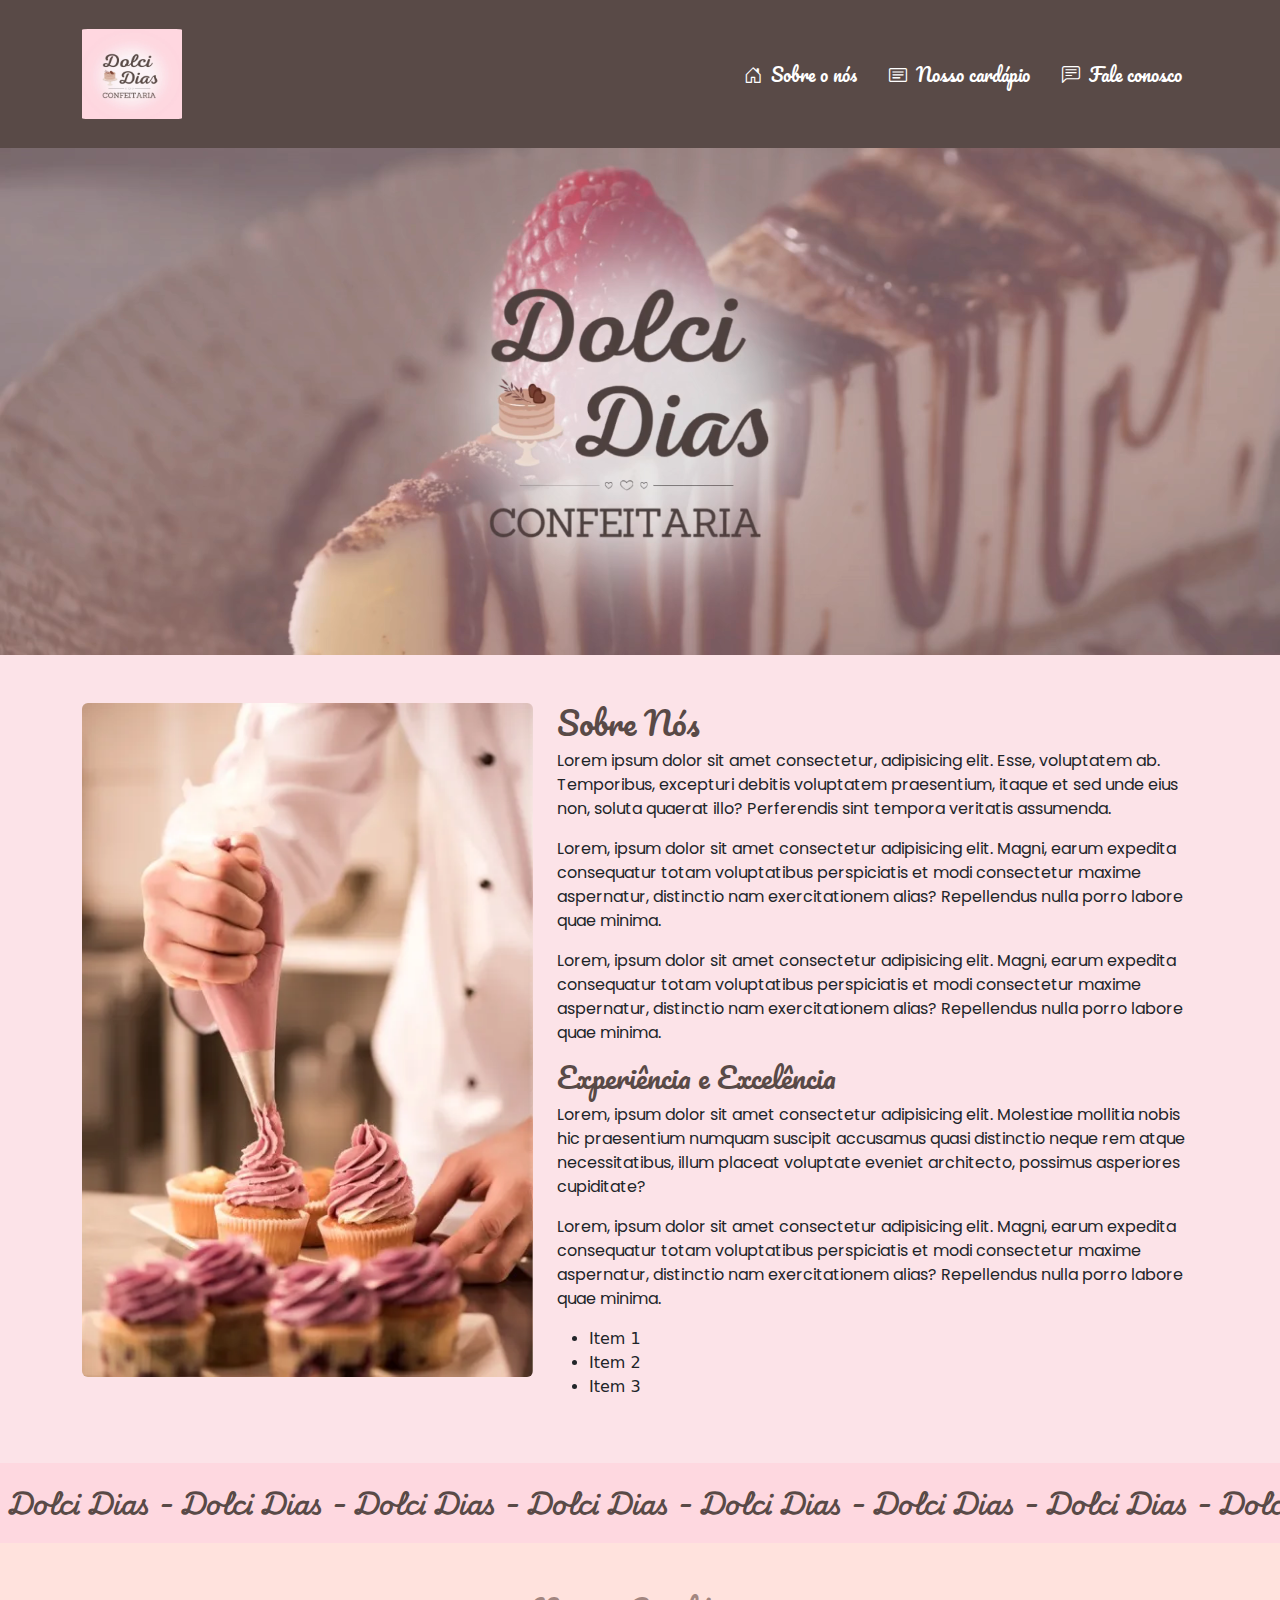
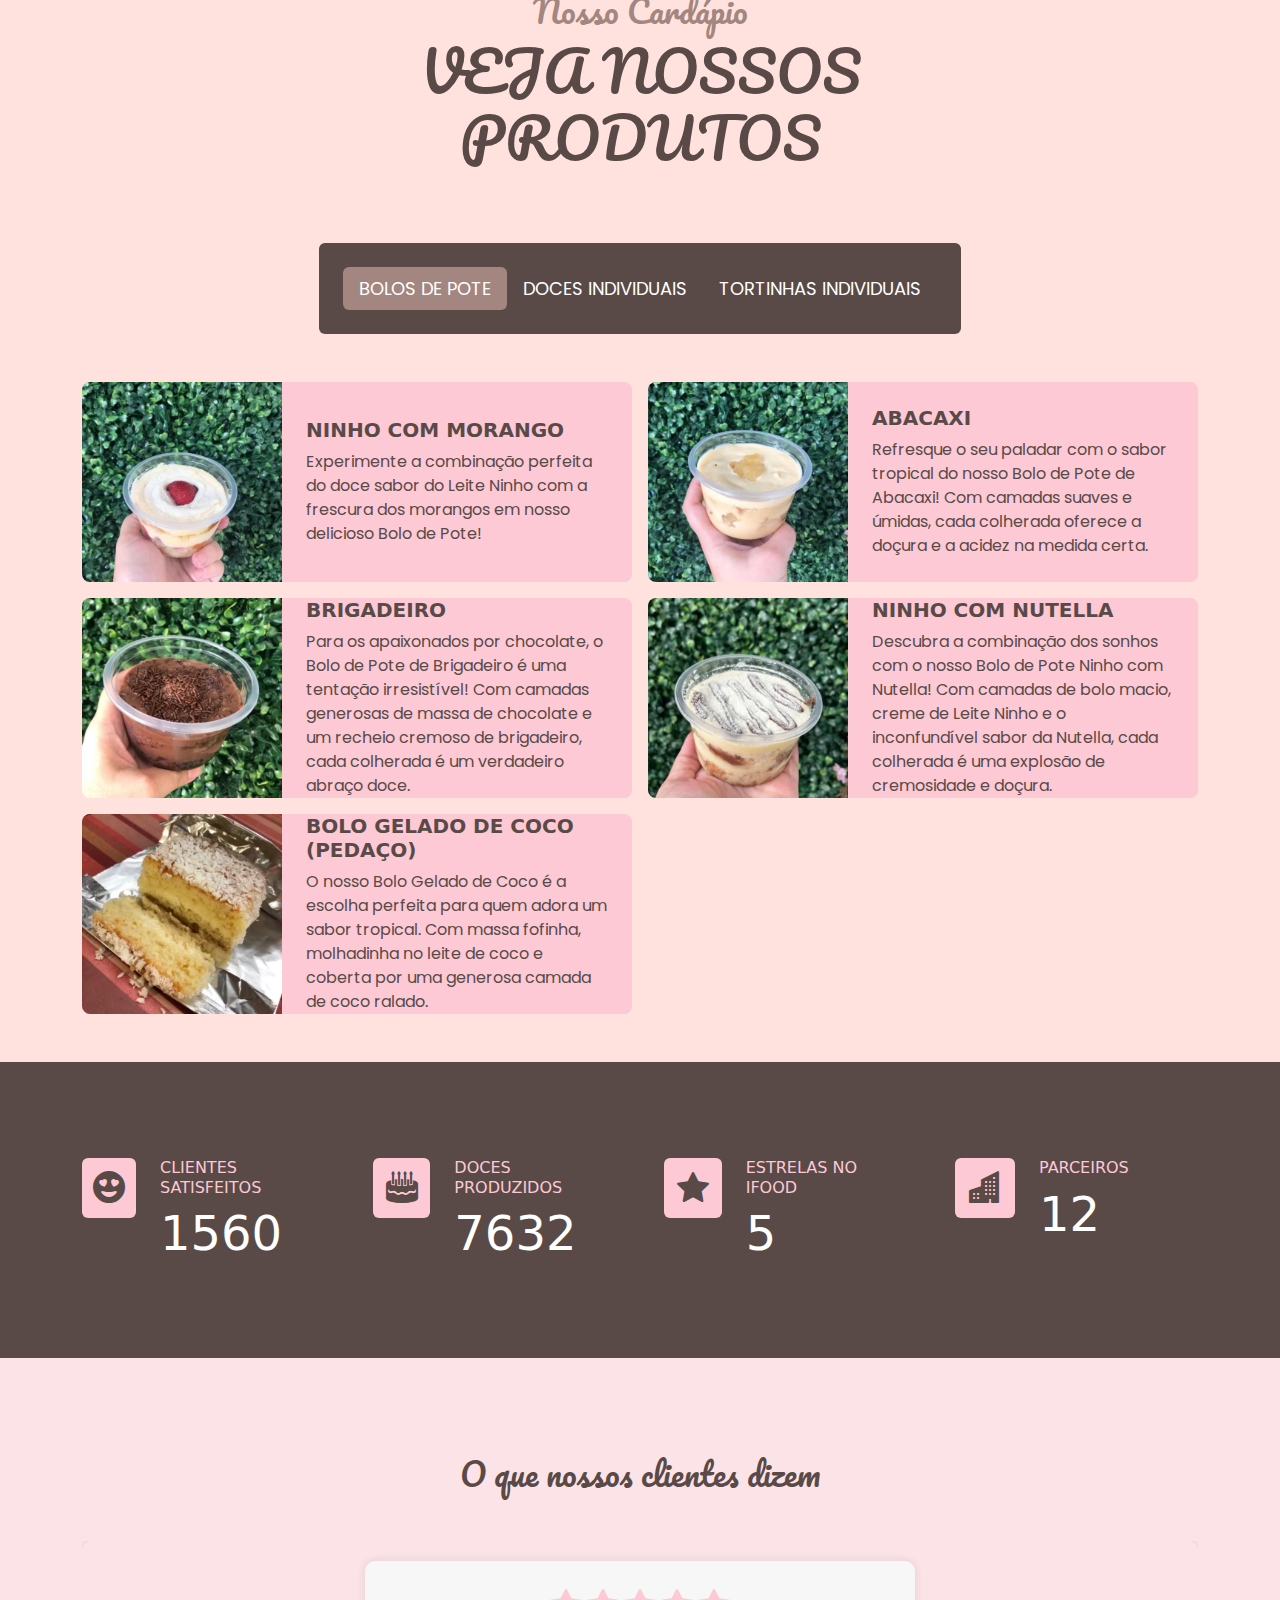
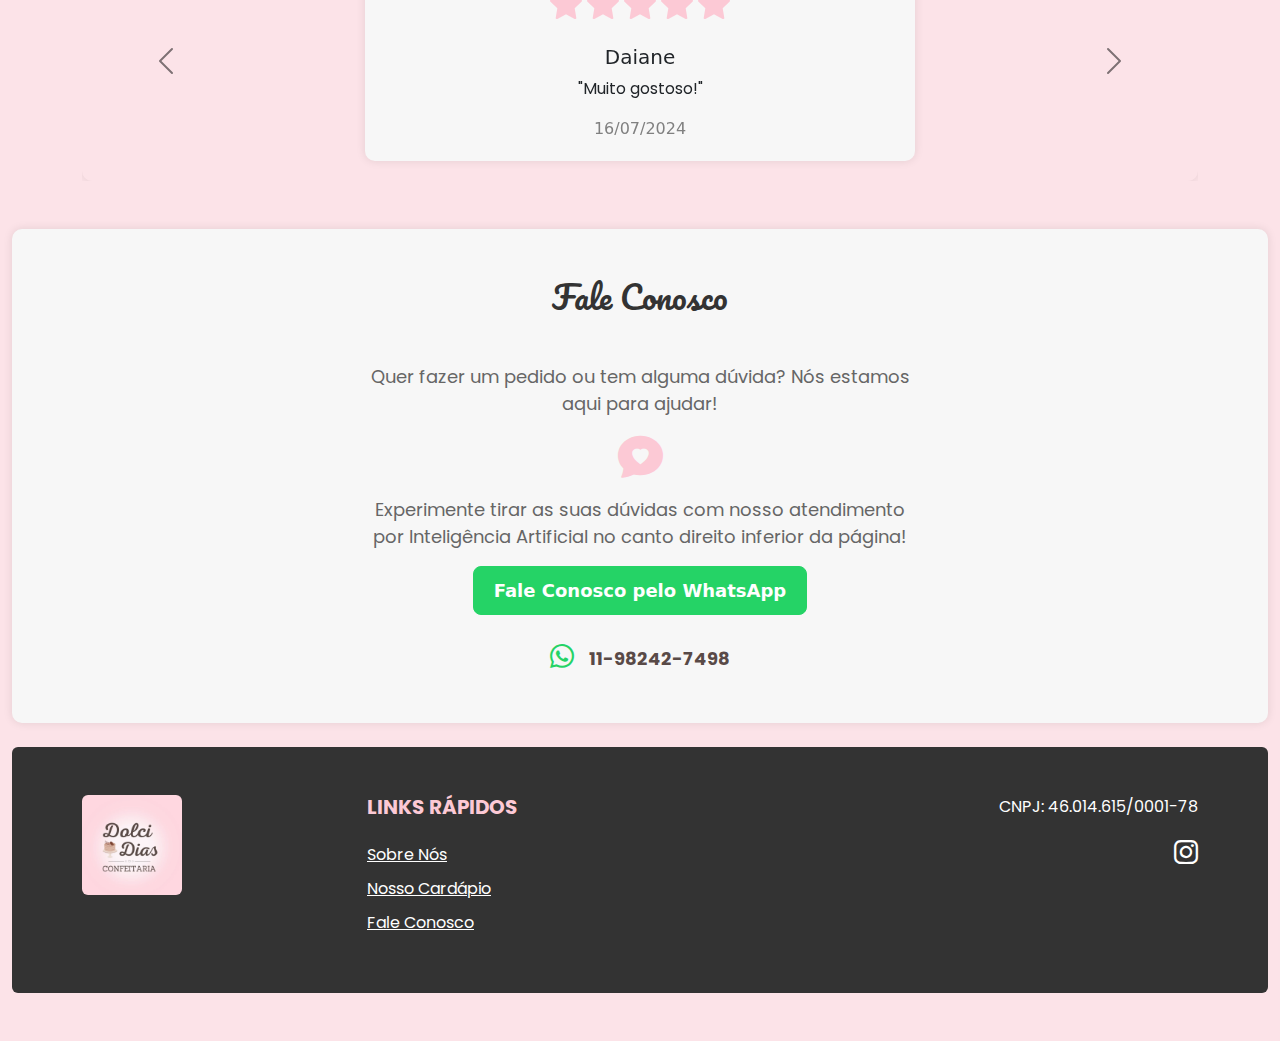
==== Dolci Dias/index.html @ 13e0d9af "Criação do site" ====
<!DOCTYPE html>
<html lang="pt-br">

<head>
  <meta charset="UTF-8">
  <meta name="viewport" content="width=device-width, initial-scale=1.0">
  <link rel="stylesheet" href="https://cdn.jsdelivr.net/npm/bootstrap@5.3.3/dist/css/bootstrap.min.css">
  <link rel="stylesheet" href="https://cdn.jsdelivr.net/npm/bootstrap-icons@1.11.3/font/bootstrap-icons.min.css">
  <link rel="preconnect" href="https://fonts.googleapis.com">
  <link rel="preconnect" href="https://fonts.gstatic.com" crossorigin>
  <link href="https://fonts.googleapis.com/css2?family=Pacifico&family=Playwrite+HR:wght@100..400&family=Poppins:ital,wght@0,100;0,200;0,300;0,400;0,500;0,600;0,700;0,800;0,900;1,100;1,200;1,300;1,400;1,500;1,600;1,700;1,800;1,900&family=Roboto:ital,wght@0,100;0,300;0,400;0,500;0,700;0,900;1,100;1,300;1,400;1,500;1,700;1,900&display=swap" rel="stylesheet">
  <link rel="stylesheet" href="style.css">

  <title>Dolci Dias</title>
</head>

<body>
  <!--Início Navbar-->
  <header class="navbar navbar-expand-lg sticky-top p-4" id="cabecalho">
    <div class="container">
      <a href="#"><img src="img/Dolci Dias Logo.webp" class="navbar-brand m-0 section-title logo-image rounded"></a>
      <button class="navbar-toggler" data-bs-toggle="collapse" data-bs-target="#menu-navegacao">
        <span class="navbar-toggler-icon"></span>
      </button>
      <nav class="navbar-collapse collapse justify-content-end" id="menu-navegacao">
        <ul class="nav nav-pills d-block d-md-flex">
          <li class="nav-item fw-bold">
            <a href="#sobre-nos" class="nav-link">
              <i class="bi bi-house-door me-1"></i>
              Sobre o nós</a>
          </li>
          <li class="nav-item fw-bold">
            <a href="#cardapio" class="nav-link">
              <i class="bi bi-card-text me-1"></i>
              Nosso cardápio</a>
          </li>
          <li class="nav-item fw-bold">
            <a href="#fale-conosco" class="nav-link">
              <i class="bi bi-chat-left-text me-1"></i>
              Fale conosco</a>
          </li>
        </ul>
      </nav>
    </div>
  </header>
  <!--Fim Navbar-->

  <!--Início Hero-->
  <video class="hero-video" src="media/Video-Hero.webm" autoplay loop id="sobre-nos"></video>
  <!--Fim Hero-->

  <!--Início Sobre Nós-->
  <div class="pt-5 pb-5">
    <div class="container">
      <div class="row">
        <div class="col-md-5">
          <img src="img/sobre-nos.webp" class="d-block w-100 rounded" alt="Foto da equipe">
        </div>
        <div class="col-md-7 mt-3 mt-md-0">
          <h2 class="section-title">Sobre Nós</h2>
          <p>
            Lorem ipsum dolor sit amet consectetur, adipisicing elit. Esse, voluptatem ab. Temporibus, excepturi debitis voluptatem praesentium, itaque et sed unde eius non, soluta quaerat illo? Perferendis sint tempora veritatis assumenda.
          </p>

          <p>Lorem, ipsum dolor sit amet consectetur adipisicing elit. Magni, earum expedita consequatur totam voluptatibus perspiciatis et modi consectetur maxime aspernatur, distinctio nam exercitationem alias? Repellendus nulla porro labore quae minima.</p>

          <p>Lorem, ipsum dolor sit amet consectetur adipisicing elit. Magni, earum expedita consequatur totam voluptatibus perspiciatis et modi consectetur maxime aspernatur, distinctio nam exercitationem alias? Repellendus nulla porro labore quae minima.</p>

          <h3 class="section-title">Experiência e Excelência</h3>
          <p>
            Lorem, ipsum dolor sit amet consectetur adipisicing elit. Molestiae mollitia nobis hic praesentium numquam suscipit accusamus quasi distinctio neque rem atque necessitatibus, illum placeat voluptate eveniet architecto, possimus asperiores cupiditate?
          </p>

          <p>Lorem, ipsum dolor sit amet consectetur adipisicing elit. Magni, earum expedita consequatur totam voluptatibus perspiciatis et modi consectetur maxime aspernatur, distinctio nam exercitationem alias? Repellendus nulla porro labore quae minima.</p>

          <ul>
            <li>Item 1</li>
            <li>Item 2</li>
            <li>Item 3</li>
          </ul>
        </div>
      </div>
    </div>
  </div>
  <!--Fim Sobre Nós-->

  <!--Início Faixa animada-->
  <div class="faixa">
    <h2>Dolci Dias -</h2>
    <h2>Dolci Dias -</h2>
    <h2>Dolci Dias -</h2>
    <h2>Dolci Dias -</h2>
    <h2>Dolci Dias -</h2>
    <h2>Dolci Dias -</h2>
    <h2>Dolci Dias -</h2>
    <h2>Dolci Dias -</h2>
    <h2>Dolci Dias -</h2>
    <h2>Dolci Dias -</h2>
    <h2>Dolci Dias -</h2>
    <h2>Dolci Dias -</h2>
    <h2>Dolci Dias -</h2>
    <h2>Dolci Dias -</h2>
    <h2>Dolci Dias -</h2>
    <h2>Dolci Dias -</h2>
    <h2>Dolci Dias -</h2>
    <h2>Dolci Dias -</h2>
  </div>
  <!--Fim faixa animada-->

  <!-- Início Produtos -->
  <div class="container-fluid about py-5" id="cardapio">
    <div class="container">
      <div class="section-title position-relative text-center mx-auto mb-5 pb-3" style="max-width: 600px;">
        <h2 class="font-secondary">Nosso Cardápio</h2>
        <h1 class="display-4 text-uppercase">Veja nossos produtos</h1>
      </div>
      <div class="tab-class text-center">
        <ul class="nav nav-pills d-inline-flex justify-content-center rounded text-uppercase border-inner p-4 mb-5">
          <li class="nav-item">
            <a class="nav-link text-white active" data-bs-toggle="pill" href="#tab-1">Bolos de pote</a>
          </li>
          <li class="nav-item">
            <a class="nav-link text-white" data-bs-toggle="pill" href="#tab-2">Doces individuais</a>
          </li>
          <li class="nav-item">
            <a class="nav-link text-white" data-bs-toggle="pill" href="#tab-3">Tortinhas individuais</a>
          </li>
        </ul>
        <div class="tab-content">
          <div id="tab-1" class="tab-pane fade show p-0 active">
            <div class="row g-3">
              <div class="col-lg-6">
                <div class="d-flex h-100">
                  <div class="flex-shrink-0">
                    <img class="img-fluid" src="img/Bolos de pote/Bolo de pote Ninho com morango.webp" alt="Bolo de pote Ninho com morango" style="width: 200px; height: 200px;">
                  </div>
                  <div class="d-flex flex-column justify-content-center text-start border-inner px-4">
                    <h5 class="text-uppercase">Ninho com Morango</h5>
                    <span>Experimente a combinação perfeita do doce sabor do Leite Ninho com a frescura dos morangos em nosso delicioso Bolo de Pote!</span>
                  </div>
                </div>
              </div>
              <div class="col-lg-6">
                <div class="d-flex h-100">
                  <div class="flex-shrink-0">
                    <img class="img-fluid" src="img/Bolos de pote/Bolo de pote de abacaxi.webp" alt="Bolo de pote de abacaxi" style="width: 200px; height: 200px;">
                  </div>
                  <div class="d-flex flex-column justify-content-center text-start border-inner px-4">
                    <h5 class="text-uppercase">Abacaxi</h5>
                    <span>Refresque o seu paladar com o sabor tropical do nosso Bolo de Pote de Abacaxi! Com camadas suaves e úmidas, cada colherada oferece a doçura e a acidez na medida certa.</span>
                  </div>
                </div>
              </div>
              <div class="col-lg-6">
                <div class="d-flex h-100">
                  <div class="flex-shrink-0">
                    <img class="img-fluid" src="img/Bolos de pote/Bolo de pote de brigadeiro.webp" alt="Bolo de pote de brigadeiro" style="width: 200px; height: 200px;">
                  </div>
                  <div class="d-flex flex-column justify-content-center text-start border-inner px-4">
                    <h5 class="text-uppercase">Brigadeiro</h5>
                    <span>Para os apaixonados por chocolate, o Bolo de Pote de Brigadeiro é uma tentação irresistível! Com camadas generosas de massa de chocolate e um recheio cremoso de brigadeiro, cada colherada é um verdadeiro abraço doce. </span>
                  </div>
                </div>
              </div>
              <div class="col-lg-6">
                <div class="d-flex h-100">
                  <div class="flex-shrink-0">
                    <img class="img-fluid" src="img/Bolos de pote/Bolo de pote Ninho com Nutella.webp" alt="Bolo de pote Ninho com Nutella" style="width: 200px; height: 200px;">
                  </div>
                  <div class="d-flex flex-column justify-content-center text-start border-inner px-4">
                    <h5 class="text-uppercase">Ninho com Nutella</h5>
                    <span>Descubra a combinação dos sonhos com o nosso Bolo de Pote Ninho com Nutella! Com camadas de bolo macio, creme de Leite Ninho e o inconfundível sabor da Nutella, cada colherada é uma explosão de cremosidade e doçura. </span>
                  </div>
                </div>
              </div>
              <div class="col-lg-6">
                <div class="d-flex h-100">
                  <div class="flex-shrink-0">
                    <img class="img-fluid" src="img/Bolos de pote/Bolo gelado de coco pedaço (bolo toalha felpuda).webp" alt="Bolo gelado de coco pedaço (bolo toalha felpuda)" style="width: 200px; height: 200x;">
                  </div>
                  <div class="d-flex flex-column justify-content-center text-start border-inner px-4">
                    <h5 class="text-uppercase">Bolo gelado de coco (pedaço)</h5>
                    <span>O nosso Bolo Gelado de Coco é a escolha perfeita para quem adora um sabor tropical. Com massa fofinha, molhadinha no leite de coco e coberta por uma generosa camada de coco ralado.</span>
                  </div>
                </div>
              </div>
            </div>
          </div>
          <div id="tab-2" class="tab-pane fade show p-0">
            <div class="row g-3">
              <div class="col-lg-6">
                <div class="d-flex h-100">
                  <div class="flex-shrink-0">
                    <img class="img-fluid" src="img/Doces individuais/Coxinha de brigadeiro com morango.webp" alt="Coxinha de brigadeiro com morango" style="width: 200px; height: 200px;">
                  </div>
                  <div class="d-flex flex-column justify-content-center text-start border-inner px-4">
                    <h5 class="text-uppercase">Coxinha de brigadeiro com morango</h5>
                    <span>Uma explosão de sabor em cada mordida, com chocolate belga cremoso e morangos frescos selecionados. Perfeito para presentear ou para se deliciar em um momento especial. Sinta a magia da infância em cada pedaço!</span>
                  </div>
                </div>
              </div>
              <div class="col-lg-6">
                <div class="d-flex h-100">
                  <div class="flex-shrink-0">
                    <img class="img-fluid" src="img/Doces individuais/Coxinha de Ninho com Nutella e morango.webp" alt="Coxinha de Ninho com Nutella e Morango" style="width: 200px; height: 200px;">
                  </div>
                  <div class="d-flex flex-column justify-content-center text-start border-inner px-4">
                    <h5 class="text-uppercase">Coxinha de Ninho com Nutella e Morango</h5>
                    <span>Massa leve e aerada do Ninho envolve um recheio irresistível de Nutella e um suculento morango. Feita com ingredientes selecionados para garantir a melhor experiência.</span>
                  </div>
                </div>
              </div>
              <div class="col-lg-6">
                <div class="d-flex h-100">
                  <div class="flex-shrink-0">
                    <img class="img-fluid" src="img/Doces individuais/Gelatina colorida (mosaico).webp" alt="Gelatina Colorida" style="width: 200px; height: 200px;">
                  </div>
                  <div class="d-flex flex-column justify-content-center text-start border-inner px-4">
                    <h5 class="text-uppercase">Gelatina Colorida</h5>
                    <span>Mergulhe em um mundo de cores e sabores com nossa gelatina colorida! Uma explosão de frescor na boca e uma festa para os olhos. Perfeita para refrescar os dias mais quentes e deixar qualquer festa mais divertida.</span>
                  </div>
                </div>
              </div>
              <div class="col-lg-6">
                <div class="d-flex h-100">
                  <div class="flex-shrink-0">
                    <img class="img-fluid" src="img/Doces individuais/Mousse de chocolate.webp" alt="Mousse de chocolate" style="width: 200px; height: 200px;">
                  </div>
                  <div class="d-flex flex-column justify-content-center text-start border-inner px-4">
                    <h5 class="text-uppercase">Mousse de Chocolate</h5>
                    <span>Mergulhe em um mar de chocolate com o nosso mousse cremoso! Uma explosão de sabor para todos os sentidos. Perfeito para encerrar uma refeição especial ou simplesmente satisfazer seu desejo por chocolate.</span>
                  </div>
                </div>
              </div>
              <div class="col-lg-6">
                <div class="d-flex h-100">
                  <div class="flex-shrink-0">
                    <img class="img-fluid" src="img/Doces individuais/Pão de mel de doce de leite.webp" alt="Pão de mel de doce de leite" style="width: 200px; height: 200px;">
                  </div>
                  <div class="d-flex flex-column justify-content-center text-start border-inner px-4">
                    <h5 class="text-uppercase">Pão de mel de doce de leite</h5>
                    <span>Mergulhe em um mar de sabor com o nosso pão de mel de doce de leite! Uma explosão de sabores e aromas que vão te conquistar. Perfeito para acompanhar um café quentinho ou como sobremesa.</span>
                  </div>
                </div>
              </div>
            </div>
          </div>
          <div id="tab-3" class="tab-pane fade show p-0">
            <div class="row g-3">
              <div class="col-lg-6">
                <div class="d-flex h-100">
                  <div class="flex-shrink-0">
                    <img class="img-fluid" src="img/Tortinhas individuais/Tortinha de doce de leite.webp" alt="Tortinha de doce de leite" style="width: 200px; height: 200px;">
                  </div>
                  <div class="d-flex flex-column justify-content-center text-start border-inner px-4">
                    <h5 class="text-uppercase">Tortinha de doce de leite</h5>
                    <span>Reviva a magia da infância com a nossa tortinha de doce de leite! Uma receita tradicional, feita com muito carinho, que vai te transportar para momentos de pura felicidade.</span>
                  </div>
                </div>
              </div>
              <div class="col-lg-6">
                <div class="d-flex h-100">
                  <div class="flex-shrink-0">
                    <img class="img-fluid" src="img/Tortinhas individuais/Tortinha de limão.webp" alt="Tortinha de limão" style="width: 200px; height: 200px;">
                  </div>
                  <div class="d-flex flex-column justify-content-center text-start border-inner px-4">
                    <h5 class="text-uppercase">Tortinha de Limão</h5>
                    <span>Reviva a sensação de um dia ensolarado com a nossa tortinha de limão! Uma receita refrescante, feita com muito carinho, que vai te transportar para momentos de pura alegria.</span>
                  </div>
                </div>
              </div>
              <div class="col-lg-6">
                <div class="d-flex h-100">
                  <div class="flex-shrink-0">
                    <img class="img-fluid" src="img/Tortinhas individuais/Tortinha Romeu e Julieta.webp" alt="Tortinha Romeu e Julieta" style="width: 200px; height: 200px;">
                  </div>
                  <div class="d-flex flex-column justify-content-center text-start border-inner px-4">
                    <h5 class="text-uppercase">Tortinha Romeu e Julieta</h5>
                    <span>Experimente a paixão em cada pedaço da nossa tortinha Romeu e Julieta! Feita com queijo cremoso e goiabada de qualidade, essa combinação clássica é um verdadeiro deleite para os sentidos. Um clássico reinventado para encantar seu paladar.</span>
                  </div>
                </div>
              </div>
            </div>
          </div>
        </div>
      </div>
    </div>
  </div>
  <!-- Fim Produtos -->

  <!-- Início Contador -->
  <div class="container-fluid py-5 mb-5">
    <div class="container py-5">
      <div class="row gx-5 gy-4">
        <div class="col-lg-3 col-md-6">
          <div class="d-flex">
            <div class="border-inner d-flex align-items-center justify-content-center mb-3 rounded" style="width: 60px; height: 60px;">
              <i class="bi bi-emoji-heart-eyes-fill"></i>
            </div>
            <div class="ps-4">
              <h6 class="text-uppercase">Clientes Satisfeitos</h6>
              <h1 class="display-5 text-white mb-0" data-toggle="counter-up">1560</h1>
            </div>
          </div>
        </div>
        <div class="col-lg-3 col-md-6">
          <div class="d-flex">
            <div class="border-inner d-flex align-items-center justify-content-center mb-3 rounded" style="width: 60px; height: 60px;">
              <i class="bi bi-cake2-fill"></i>
            </div>
            <div class="ps-4">
              <h6 class="text-uppercase">Doces Produzidos</h6>
              <h1 class="display-5 text-white mb-0" data-toggle="counter-up">7632</h1>
            </div>
          </div>
        </div>
        <div class="col-lg-3 col-md-6">
          <div class="d-flex">
            <div class="border-inner d-flex align-items-center justify-content-center mb-3 rounded" style="width: 60px; height: 60px;">
              <i class="bi bi-star-fill"></i>
            </div>
            <div class="ps-4">
              <h6 class="text-uppercase">Estrelas no iFood</h6>
              <h1 class="display-5 text-white mb-0" data-toggle="counter-up">5</h1>
            </div>
          </div>
        </div>
        <div class="col-lg-3 col-md-6">
          <div class="d-flex">
            <div class="border-inner d-flex align-items-center justify-content-center mb-3 rounded" style="width: 60px; height: 60px;">
              <i class="bi bi-buildings-fill"></i>
            </div>
            <div class="ps-4">
              <h6 class="text-uppercase">Parceiros</h6>
              <h1 class="display-5 text-white mb-0" data-toggle="counter-up">12</h1>
            </div>
          </div>
        </div>
      </div>
    </div>
  </div>
  <!--Fim Contador-->

  <!-- Início Seção de Comentários -->
  <div class="container-fluid py-5">
    <div class="container mb-5">
      <h2 class="section-title text-center mb-5">O que nossos clientes dizem</h2>
      <div id="carousel-comentarios" class="carousel slide" data-bs-ride="carousel" data-bs-interval="3000">
        <div class="carousel-inner">
          <div class="carousel-item active">
            <div class="row justify-content-center">
              <div class="col-md-6 text-center mx-auto" style="background-color: #f7f7f7; border-radius: 10px; padding: 20px; box-shadow: 0 0 10px rgba(0, 0, 0, 0.1);">
                <i class="bi bi-star-fill" id="estrela-comentarios"></i>
                <i class="bi bi-star-fill" id="estrela-comentarios"></i>
                <i class="bi bi-star-fill" id="estrela-comentarios"></i>
                <i class="bi bi-star-fill" id="estrela-comentarios"></i>
                <i class="bi bi-star-fill" id="estrela-comentarios"></i>
                <h5 class="mt-3">Daiane</h5>
                <p>"Muito gostoso!"</p>
                <data>16/07/2024</data>
              </div>
            </div>
          </div>
          <div class="carousel-item">
            <div class="row justify-content-center">
              <div class="col-md-6 text-center mx-auto" style="background-color: #f7f7f7; border-radius: 10px; padding: 20px; box-shadow: 0 0 10px rgba(0, 0, 0, 0.1);">
                <i class="bi bi-star-fill" id="estrela-comentarios"></i>
                <i class="bi bi-star-fill" id="estrela-comentarios"></i>
                <i class="bi bi-star-fill" id="estrela-comentarios"></i>
                <i class="bi bi-star-fill" id="estrela-comentarios"></i>
                <i class="bi bi-star-fill" id="estrela-comentarios"></i>
                <h5 class="mt-3">Shirley</h5>
                <p>Sempre pego o bolo de chocolate da DOLCI DIAS! Bem chocolatudo e uma delícia!! Ainda vem com um brigadeiro no meio 😍</p>
                <data>05/07/2024</data>
              </div>
            </div>
          </div>
          <div class="carousel-item">
            <div class="row justify-content-center">
              <div class="col-md-6 text-center mx-auto" style="background-color: #f7f7f7; border-radius: 10px; padding: 20px; box-shadow: 0 0 10px rgba(0, 0, 0, 0.1);">
                <i class="bi bi-star-fill" id="estrela-comentarios"></i>
                <i class="bi bi-star-fill" id="estrela-comentarios"></i>
                <i class="bi bi-star-fill" id="estrela-comentarios"></i>
                <i class="bi bi-star-fill" id="estrela-comentarios"></i>
                <i class="bi bi-star-fill" id="estrela-comentarios"></i>
                <h5 class="mt-3">Mariza</h5>
                <p>Deliciosos doces, bem embalados, bons ingredientes, recomendo!!</p>
                <data>28/06/2024</data>
              </div>
            </div>
          </div>
          <div class="carousel-item">
            <div class="row justify-content-center">
              <div class="col-md-6 text-center mx-auto" style="background-color: #f7f7f7; border-radius: 10px; padding: 20px; box-shadow: 0 0 10px rgba(0, 0, 0, 0.1);">
                <i class="bi bi-star-fill" id="estrela-comentarios"></i>
                <i class="bi bi-star-fill" id="estrela-comentarios"></i>
                <i class="bi bi-star-fill" id="estrela-comentarios"></i>
                <i class="bi bi-star-fill" id="estrela-comentarios"></i>
                <i class="bi bi-star-fill" id="estrela-comentarios"></i>
                <h5 class="mt-3">Paula</h5>
                <p>PÃO DE MEL MAIS DELICIOSO!!!!</p>
                <data>28/06/2024</data>
              </div>
            </div>
          </div>
          <button class="carousel-control-prev" type="button" data-bs-target="#carousel-comentarios" data-bs-slide="prev">
            <span class="carousel-control-prev-icon" aria-hidden="true"></span>
            <span class="visually-hidden">Anterior</span>
          </button>
          <button class="carousel-control-next" type="button" data-bs-target="#carousel-comentarios" data-bs-slide="next">
            <span class="carousel-control-next-icon" aria-hidden="true"></span>
            <span class="visually-hidden">Próximo</span>
          </button>
        </div>
      </div>
    </div>
    <!--Fim Seção de Comentários-->

<!-- Início Seção de Contato -->
<div class="container-fluid py-5 bg-contact" id="fale-conosco">
  <div class="container">
    <h2 class="section-title text-center mb-5 fs-2 fw-normal">Fale Conosco</h2>
    <div class="row justify-content-center">
      <div class="col-md-6 text-center mx-auto">
        <p class="lead">Quer fazer um pedido ou tem alguma dúvida? Nós estamos aqui para ajudar!</p>
        <i class="bi bi-chat-heart-fill"></i>
        <p class="lead pt-3">Experimente tirar as suas dúvidas com nosso atendimento por Inteligência Artificial no canto direito inferior da página!</p>
        <a href="https://wa.me/+5511982427498" target="_blank" class="btn btn-primary btn-lg">Fale Conosco pelo WhatsApp</a>
        <div class="mt-4">
          <i class="bi bi-whatsapp" style="font-size: 24px; color: #25D366;"></i>
          <span style="font-size: 18px; font-weight: bold;">11-98242-7498</span>
        </div>
      </div>
    </div>
  </div>
</div>
<!-- Fim Seção de Contato -->

<!-- Início Rodapé -->
<footer class="footer py-5 rounded mt-4">
  <div class="container">
    <div class="row">
      <div class="col-md-3">
        <img src="img/Dolci Dias Logo.webp" alt="Dolci Dias Logo" class="footer-logo img-fluid rounded">
      </div>
      <div class="col-md-6">
        <h5 class="text-uppercase mb-4" id="link-rapido-rodape">Links Rápidos</h5>
        <ul class="list-unstyled">
          <li><a href="#sobre-nos">Sobre Nós</a></li>
          <li><a href="#cardapio">Nosso Cardápio</a></li>
          <li><a href="#fale-conosco">Fale Conosco</a></li>
        </ul>
      </div>
      <div class="col-md-3 text-md-end">
        <p class="mb-3">CNPJ: 46.014.615/0001-78</p>
        <a href="https://www.instagram.com/dolcidias/" target="_blank">
          <i class="bi bi-instagram" style="font-size: 24px;"></i>
        </a>
      </div>
    </div>
  </div>
</footer>
<!-- Fim Rodapé -->


    <!--Atendimento AI-->
    <script>
      window.difyChatbotConfig = {
        token: 'zn7bYTIdYvP5qELb'
      }
    </script>
    <script src="https://udify.app/embed.min.js" id="zn7bYTIdYvP5qELb" defer>
    </script>
    <style>
      #dify-chatbot-bubble-button {
        background-color: #fcc9d5;
        !important;
      }
    </style>

    <!-- JavaScript Libraries -->
    <script src="https://code.jquery.com/jquery-3.4.1.min.js"></script>
    <script src="https://cdn.jsdelivr.net/npm/bootstrap@5.0.0/dist/js/bootstrap.bundle.min.js"></script>
    <script src="lib/waypoints/waypoints.min.js"></script>
    <script src="lib/counterup/counterup.min.js"></script>

    <script src="https://cdn.jsdelivr.net/npm/bootstrap@5.3.3/dist/js/bootstrap.bundle.min.js"></script>
    <script src="script.js"> </script>
</body>

</html>
---- Dolci Dias/style.css ----
@font-face {
  font-family: 'Playwrite+HR';
  src: url('Fonts/Playwrite_HR/PlaywriteHR-VariableFont_wght.ttf') format('truetype');
}

body {
  padding-top: 0;
  background-color: #FCE3E8;
}

p {
  font-family: Poppins;
}

.sticky-top {
  padding-top: 0;
}

.logo-image {
  width: 100px;
  height: 100px;
}

.navbar {
  background-color: #594a47; /* cor de fundo desejada */
}

i {
  color: white;
}

i:hover {
  color: #fed8e0;
}

a.nav-link {
  color: white;
  font-family: Pacifico;
  font-size: large;
  font-weight: normal;
}

a.nav-link:hover {
  color: #fed8e0;
}

button.navbar-toggler {
  color: #fed8e0;
  border-color: #fed8e0;
}

button.navbar-toggler:active:focus {
  color: #fed8e0; /* cor de fundo do botão quando clicado */
  border-color: #fed8e0;
}

.navbar-toggler-icon {
  background-image: url("data:image/svg+xml,%3csvg xmlns='http://www.w3.org/2000/svg' width='30' height='30' viewBox='0 0 30 30'%3e%3cpath stroke='rgba(254, 216, 224, 1)' stroke-width='2' stroke-linecap='round' stroke-miterlimit='10' d='M4 7h22M4 15h22M4 23h22'/%3e%3c/svg%3e");
}

video {
  width: 100%;
  z-index: -1;
  display: block;
}

.hero {
  position: relative;
}

.hero video {
  width: 100%;
}

div.pt-5.pb-5 {
  background-color: #fce3e8;
}

.faixa {
  display: flex;
  align-items: center; /* adicionado */
  height: 80px; /* adicionado */
  overflow: hidden;
  color: #594a47;
  width: 100%;
  max-width: 100%;
  background-color: #fed8e0;
}

.faixa h2 {
  animation: faixaAnimada 4s infinite linear;
  padding-left: 8px;
  white-space: nowrap; /* adicionado */
  flex-grow: 1; /* adicionado */
  margin: 0; /* adicionado */
  font-family: 'Playwrite+HR';
  font-weight: bolder;
  font-size: 25px;
}

.faixa:hover h2 {
  animation-play-state: paused;
}

@keyframes faixaAnimada {
  to {
    transform: translateX(-100%);
  }
}

h2.section-title,
h3.section-title {
  font-family: Pacifico;
  color: #594a47;
}

.p-5 {
  padding-top: 3rem !important;
  padding-bottom: 3rem !important;
}

.nav.nav-pills.d-inline-flex.justify-content-center.text-uppercase.border-inner.p-4.mb-5 {
  background-color: #594a47;
}

.container-fluid.about.py-5 {
  background-color: #ffe2dd;
}

.font-secondary {
  font-family: Pacifico;
  color: #a38680;
}

.display-4.text-uppercase {
  font-family: Pacifico;
  color: #594a47;
}

.nav-link.text-white {
  font-family: Poppins;
}

a.nav-link.text-white:hover {
  background-color: #a38680;
}

a.nav-link.text-white.active {
  background-color: #a38680;
}

img.img-fluid {
  border-radius: 8px 0px 0px 8px;
}

.d-flex.flex-column.justify-content-center.text-start.bg-secondary.border-inner.px-4 {
  border-radius: 0px 8px 8px 0px;
}

.d-flex.flex-column.justify-content-center.text-start.border-inner.px-4 {
  background-color: #fcc9d5;
  border-radius: 0px 8px 8px 0px;
}

span {
  font-family: Poppins;
  color: #594a47;
}

h5.text-uppercase {
  color: #594a47;
  font-weight: bold;
}

.container-fluid.py-5.mb-5 {
  background-color: #594a47;
}

h6.text-uppercase {
  color: #fcc9d5;
}

.border-inner.d-flex.align-items-center.justify-content-center.mb-3.rounded {
  background-color: #fcc9d5;
}

i.bi.bi-emoji-heart-eyes-fill {
  color: #594a47;
  font-size: 32px;
}

i.bi-cake2-fill {
  color: #594a47;
  font-size: 32px;
}

i.bi-star-fill {
  color: #594a47;
  font-size: 32px;
}

i.bi.bi-buildings-fill {
  color: #594a47;
  font-size: 32px;
}

.carousel-item {
  border-radius: 10px; /* bordas arredondadas */
  padding: 20px; /* adiciona um padding para separar o conteúdo do background */
  box-shadow: 0 0 10px rgba(0, 0, 0, 0.1); /* sombra */
}

#estrela-comentarios {
  color: #fcc9d5;
}

.carousel-control-prev-icon,
.carousel-control-next-icon {
  filter: invert(1) grayscale(100%) brightness(200%);
  color: #594a47; /* cor de sua escolha */
}

.carousel-control-prev-icon:hover,
.carousel-control-next-icon:hover {
  color: #fed8e0; /* cor de sua escolha */
}

data {
  color: gray;
}

.bg-contact {
  background-color: #f7f7f7; /* cor de fundo */
  padding: 50px 0; /* espaçamento superior e inferior */
  border-radius: 10px; /* borda arredondada */
  box-shadow: 0 0 10px rgba(0, 0, 0, 0.1); /* sombra */
}

.bg-contact .section-title {
  color: #333; /* cor do título */
  font-weight: bold; /* negrito */
  font-size: 24px; /* tamanho do título */
}

.bg-contact .lead {
  font-size: 18px; /* tamanho do texto */
  font-weight: normal; /* normal */
  color: #666; /* cor do texto */
}

.bg-contact .btn-primary {
  background-color: #25D366; /* cor do botão */
  border-color: #25D366; /* cor da borda do botão */
  padding: 10px 20px; /* espaçamento do botão */
  font-size: 18px; /* tamanho do texto do botão */
  font-weight: bold; /* negrito */
}

.bg-contact .bi-whatsapp {
  font-size: 24px; /* tamanho do ícone */
  color: #25D366; /* cor do ícone */
  margin-right: 10px;
}

.bi-chat-heart-fill::before {
  font-size: 45px; /* ajuste o tamanho do ícone aqui */
  color: #FCC9D5;
}

/* Estilizar o rodapé */
footer {
  background-color: #333; /* Cor de fundo do rodapé */
  color: #fff; /* Cor do texto do rodapé */
  padding: 20px; /* Espaçamento interno do rodapé */
}

footer .footer-logo {
  max-width: 100px; /* Tamanho da imagem */
  max-height: 100px; /* Tamanho da imagem */
  margin-right: 10px; /* Espaçamento à direita da imagem */
  float: left; /* Imagem à esquerda */
}

footer ul {
  list-style: none; /* Remover estilo de lista */
  padding: 0; /* Remover espaçamento da lista */
  margin: 0; /* Remover espaçamento da lista */
}

footer li {
  margin-bottom: 10px; /* Espaçamento entre os itens da lista */
}

footer a {
  color: #fff; /* Cor do texto dos links */
}

#link-rapido-rodape {
  font-family: Poppins;
  color: #FCC9D5;
}

ul.list-unstyled {
  font-family: Poppins;
}

ul.list-unstyled li a:hover {
  color: #FCC9D5;
}
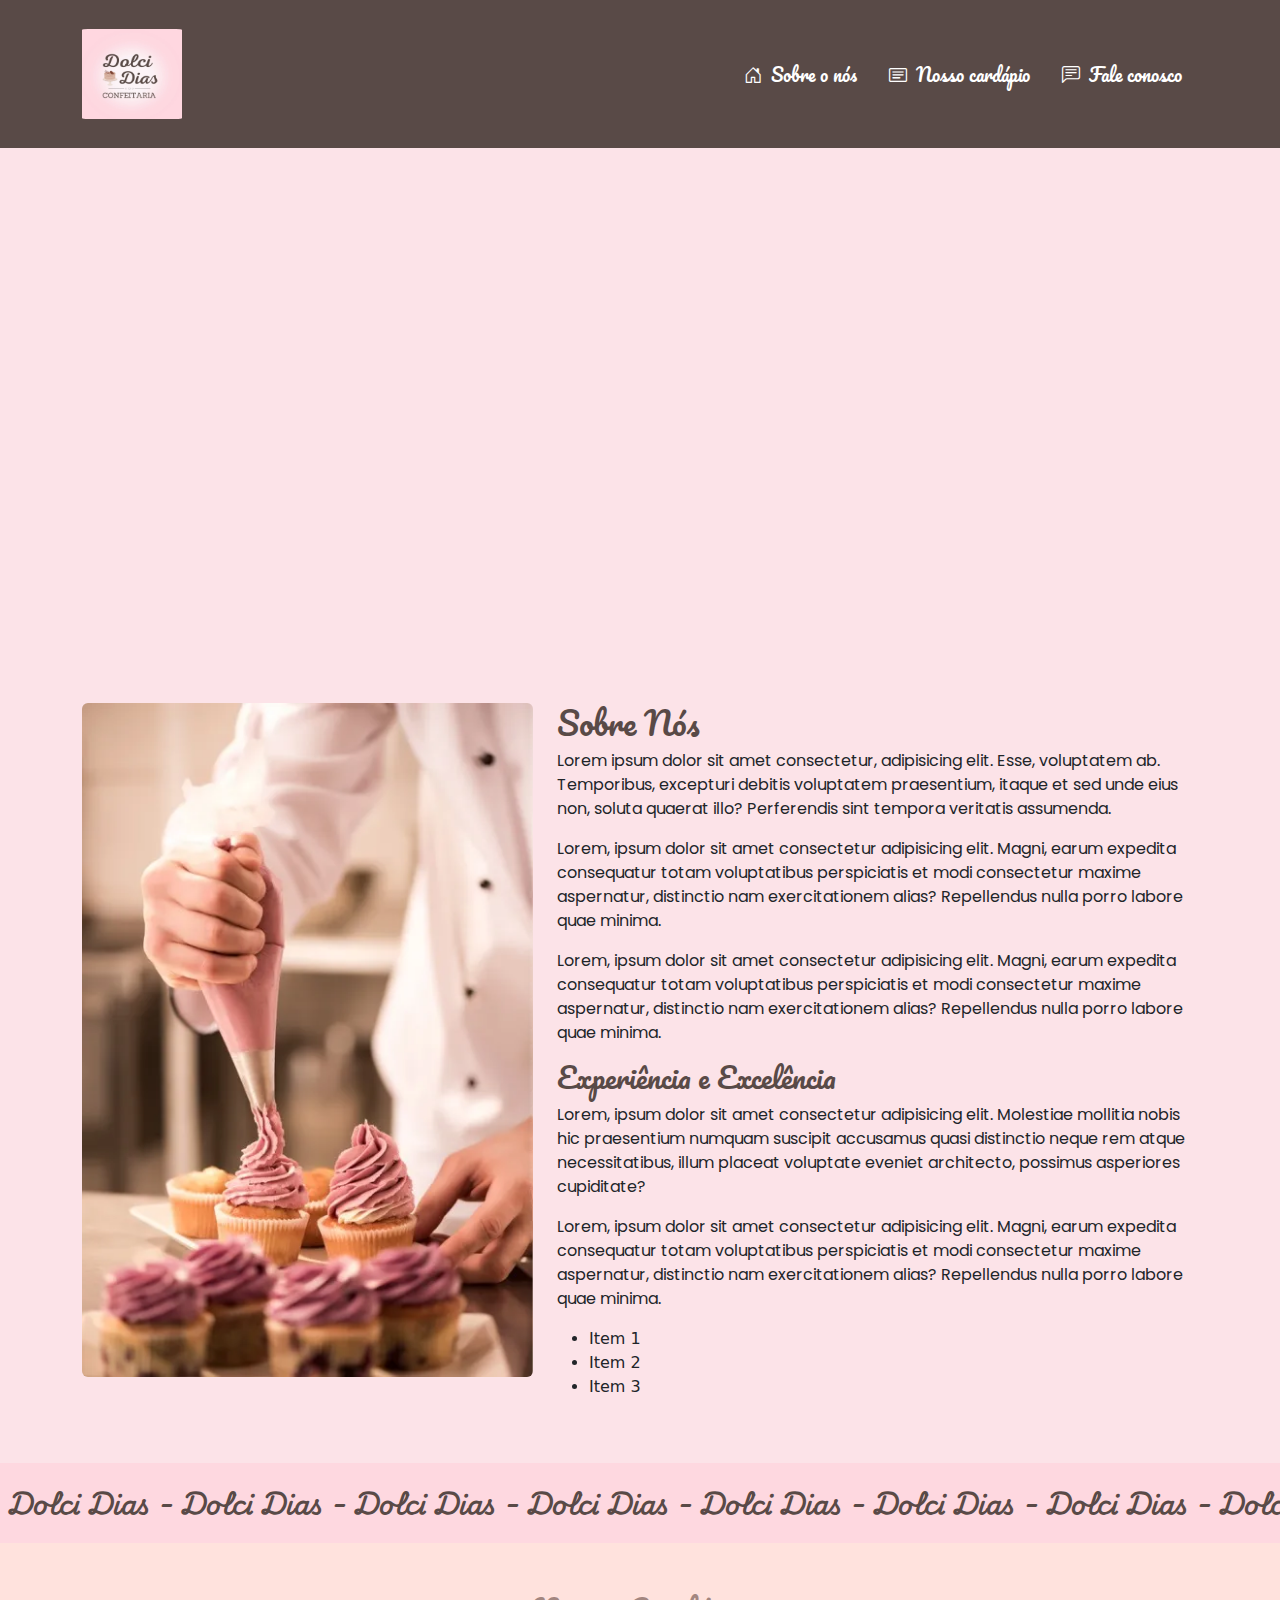
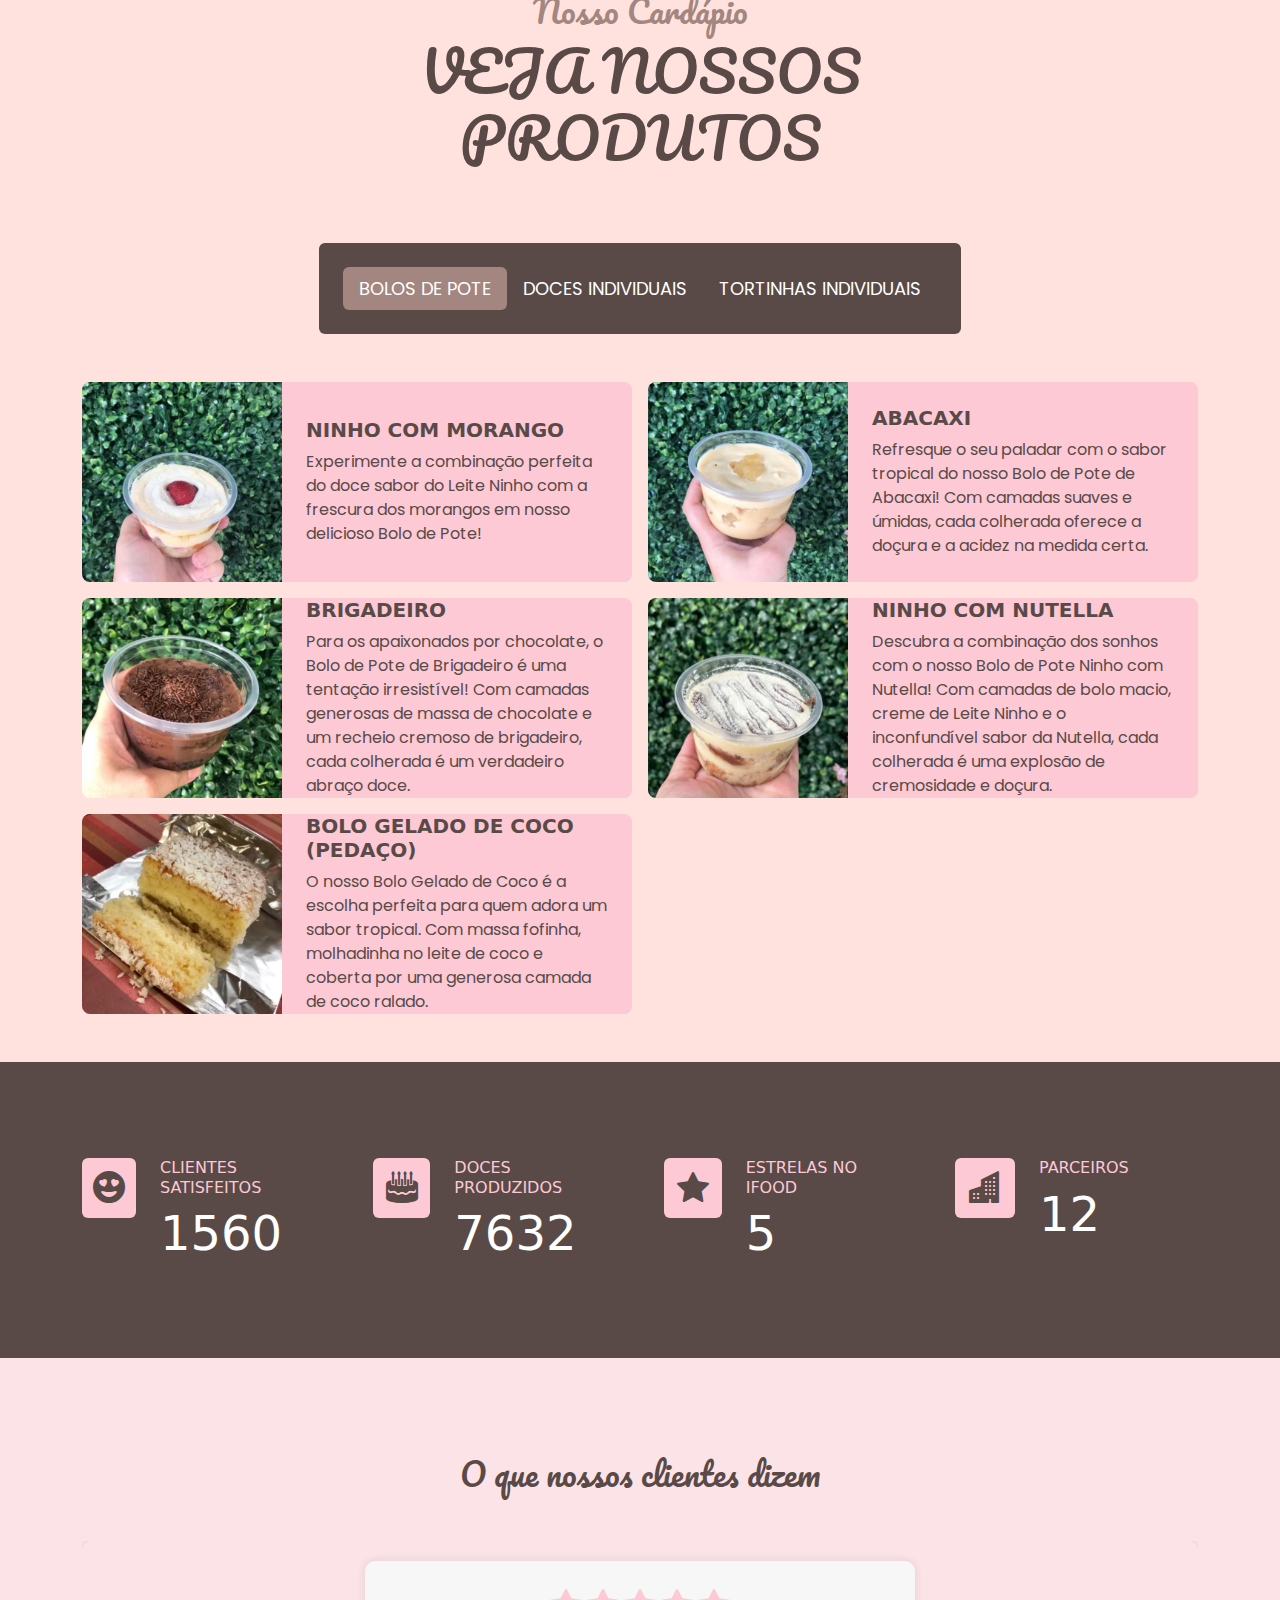
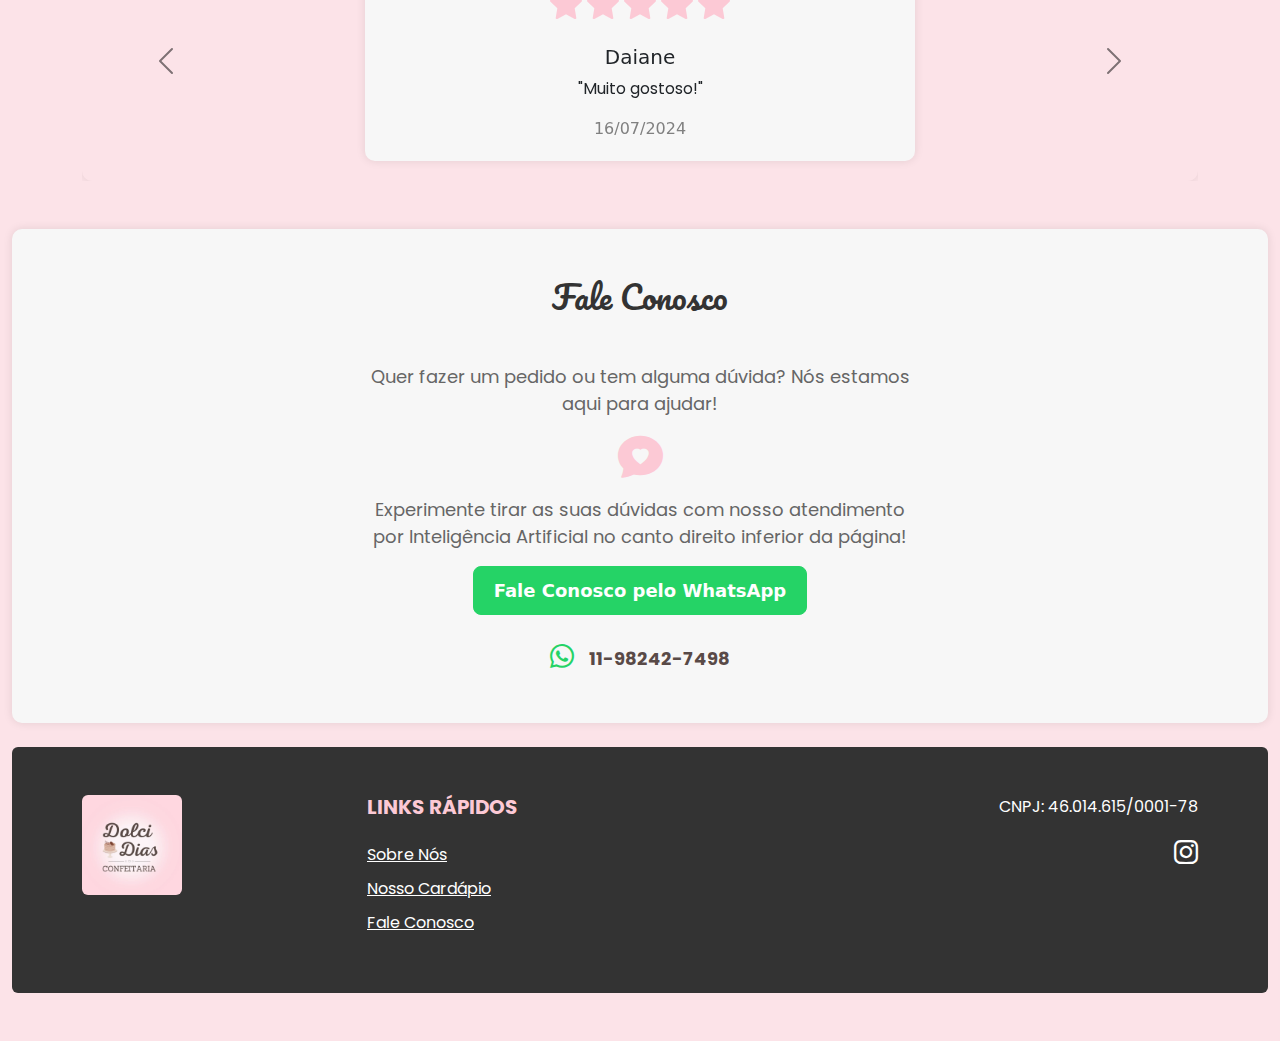
==== commit eccd7569: "Atendimento por IA removido" ====
--- a/Dolci Dias/index.html
+++ b/Dolci Dias/index.html
@@ -462,22 +462,6 @@
 </footer>
 <!-- Fim Rodapé -->
 
-
-    <!--Atendimento AI-->
-    <script>
-      window.difyChatbotConfig = {
-        token: 'zn7bYTIdYvP5qELb'
-      }
-    </script>
-    <script src="https://udify.app/embed.min.js" id="zn7bYTIdYvP5qELb" defer>
-    </script>
-    <style>
-      #dify-chatbot-bubble-button {
-        background-color: #fcc9d5;
-        !important;
-      }
-    </style>
-
     <!-- JavaScript Libraries -->
     <script src="https://code.jquery.com/jquery-3.4.1.min.js"></script>
     <script src="https://cdn.jsdelivr.net/npm/bootstrap@5.0.0/dist/js/bootstrap.bundle.min.js"></script>
